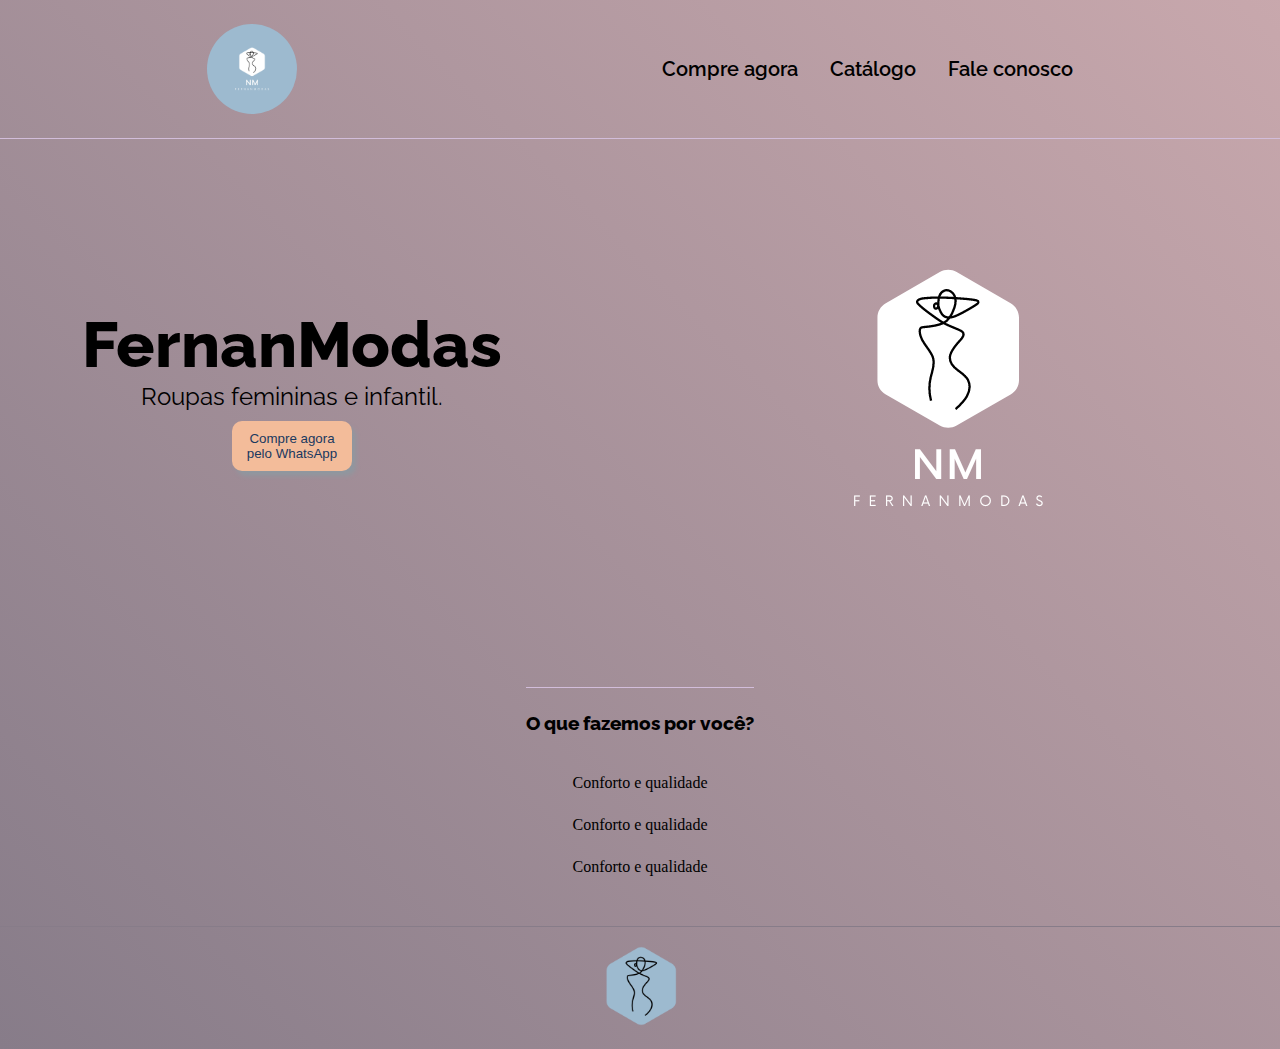
==== index.html @ 2ce52220 "Add files via upload" ====
<!DOCTYPE html>
<html lang="pt-BR">

<head>
    <meta charset="UTF-8">
    <meta http-equiv="X-UA-Compatible" content="IE=edge">
    <meta name="viewport" content="width=device-width, initial-scale=1.0">
    <meta name="description" content="O melhor da moda a pronta entrega para você!">
    <title>FernaModa</title>
    <link rel="stylesheet" href="style.css">
    
</head>

<body class="fundo">

    <header class="cabecalho">
        <img class="cabecalho-logotipo" src="nmModas.png" alt="Logo de FernaModa">
        <nav class="cabecalho-menu">
            <a class="cabecalho-item">Compre agora</a>
            <a class="cabecalho-item">Catálogo</a>
            <a class="cabecalho-item">Fale conosco</a>
        </nav>


    </header>

    <main class="conteudo">
<section class="conteudo-principal">
    <div class="conteudo-principal-escrito">
        <h1 class="conteudo-principal-escrito-titulo">FernanModas</h1>
        <h2 class="conteudo-principal-escrito-subtitulo">Roupas femininas e infantil.</h2>
        <button class="conteudo-principal-bt">Compre agora pelo WhatsApp</button>
    </div>
    <img class="conteudo-principal-img" src="nmModas1.png" alt="Silhueta de mulher">
</section>
<section class="conteudo-secundario">
    <h3 class="conteudo-secundario-titulo">O que fazemos por você?</h3>
    <p class="conteudo-secundario-paragrafo">Conforto e qualidade</p>
    <p class="conteudo-secundario-paragrafo">Conforto e qualidade</p>
    <p class="conteudo-secundario-paragrafo">Conforto e qualidade</p>
</section>
    </main>

    <footer class="rodape">
<img class="cabecalho-logotipo" src="nmModas3.png" alt="Logotipo FernanModas">
    </footer>

</body>

</html>
---- style.css ----
@import url('https://fonts.googleapis.com/css2?family=Raleway:wght@100;200&display=swap');

* {
    margin: 0;
    padding: 0;
    box-sizing: border-box;
    text-decoration: none;
}

.fundo {
    text-align: center;
    font-size: 100%;
    background-image: linear-gradient(45deg, #877c89, #efc2c2, #0b3364);
    background-size: 500%, 500%;
    animation: mymove ease 15s infinite;

}

@keyframes mymove {
    0% {
        background-position: 0%, 50%;
    }

    50% {
        background-position: 50%, 100%;
    }

    100% {
        background-position: 0%, 50%;
    }
}

.cabecalho {
    display: flex;
    flex-direction: row;
    align-items: center;
    justify-content: space-around;
    padding: 24px;
}

.cabecalho-menu {
    display: flex;
    gap: 32px;
}

.cabecalho-logotipo {
    height: 90px;
    border-radius: 100px;
}

.cabecalho-item {
    font-family: 'Raleway', sans-serif;
    font-size: 20px;
    font-weight: 600;
    justify-content: space-around;
}

.conteudo {
    border-top: 1px solid #d2bdda;
    margin-bottom: 50px;
}

.conteudo-principal {
    display: flex;
    flex-direction: row;
    align-items: center;
    justify-content: space-around;
    gap: 32px;
}

.conteudo-principal-escrito-titulo {
    font-family: 'raleway', cursive;
    font-size: 64px;
    font-weight: 800;
}

.conteudo-principal-escrito-subtitulo {
    font-family: 'raleway', cursive;
    font-weight: 400;

}

.conteudo-principal-bt {
    background-color: #f3bc9a;
    width: 120px;
    height: 50px;
    border-radius: 10px;
    border: none;
    padding: 5px;
    margin-top: 10px;
    box-shadow: 4px 5px 4px rgba(144, 151, 159, 1);
    font-family: 'raleway', cursive 700;
    color: #1a395f;
}

.conteudo-secundario {
    display: flex;
    flex-direction: column;
    align-items: center;
    gap: 24px;
    margin-top: 48px;
}

.conteudo-secundario-titulo {
    border-top: 1px solid #d2bdda;
    padding-top: 24px;
    font-family: 'raleway', cursive;
    font-weight: 800;
    margin-bottom: 16px;
}

.conteudo-secundario-paragrafo {
    font-family: 'raleway', sans-serif, 300;
    size: 18px;
}

.rodape {
    border-top: 1px #877c89 solid;
    padding: 14px;
}
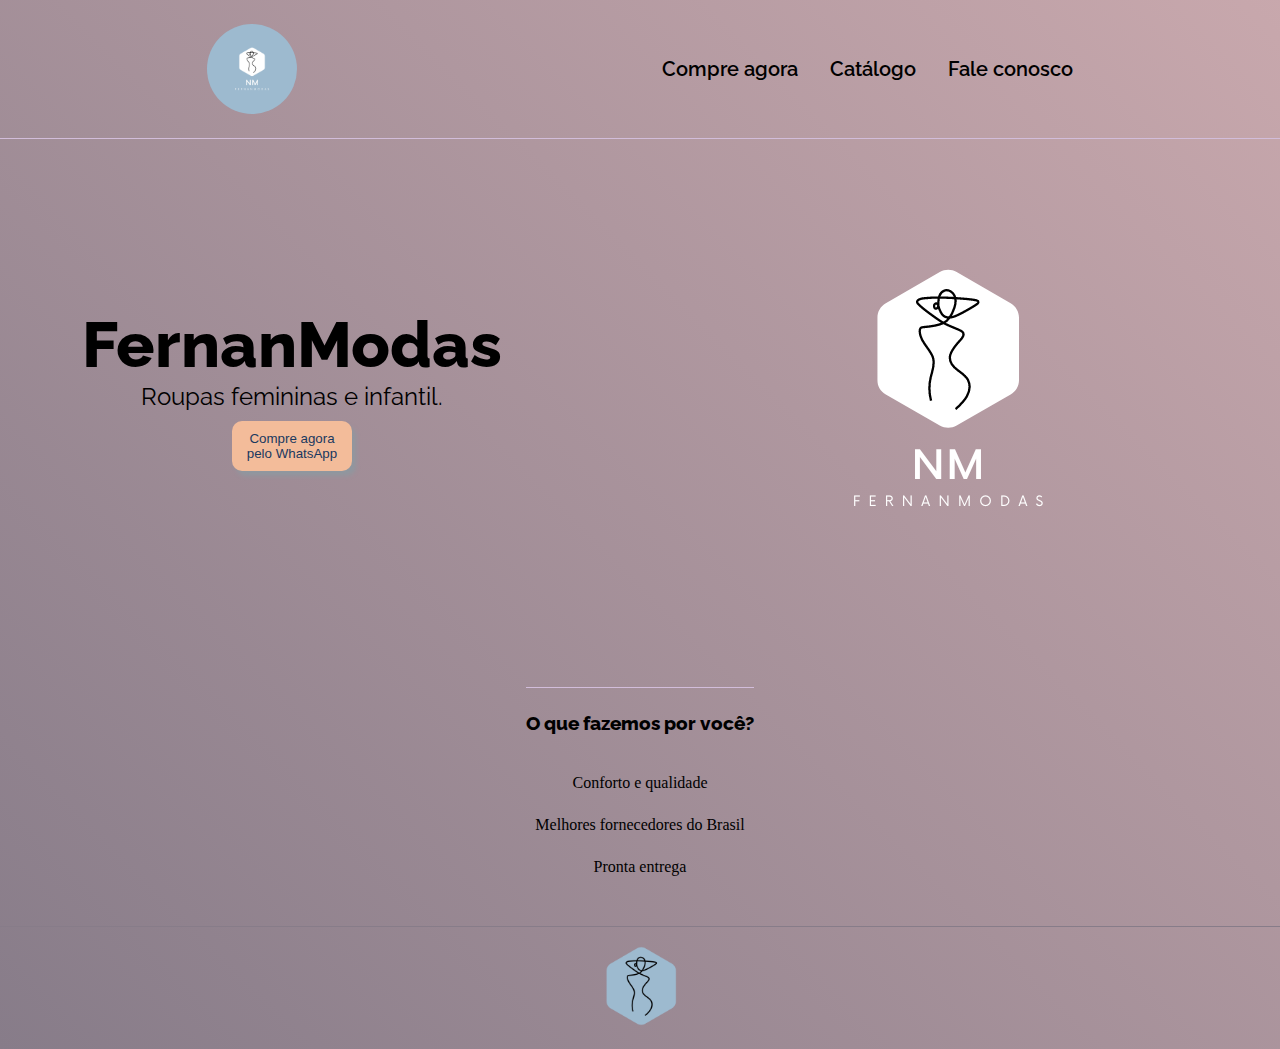
==== commit dae56363: "Add files via upload" ====
--- a/index.html
+++ b/index.html
@@ -36,8 +36,8 @@
 <section class="conteudo-secundario">
     <h3 class="conteudo-secundario-titulo">O que fazemos por você?</h3>
     <p class="conteudo-secundario-paragrafo">Conforto e qualidade</p>
-    <p class="conteudo-secundario-paragrafo">Conforto e qualidade</p>
-    <p class="conteudo-secundario-paragrafo">Conforto e qualidade</p>
+    <p class="conteudo-secundario-paragrafo">Melhores fornecedores do Brasil</p>
+    <p class="conteudo-secundario-paragrafo">Pronta entrega</p>
 </section>
     </main>
 
--- a/style.css
+++ b/style.css
@@ -13,7 +13,6 @@
     background-image: linear-gradient(45deg, #877c89, #efc2c2, #0b3364);
     background-size: 500%, 500%;
     animation: mymove ease 15s infinite;
-
 }
 
 @keyframes mymove {
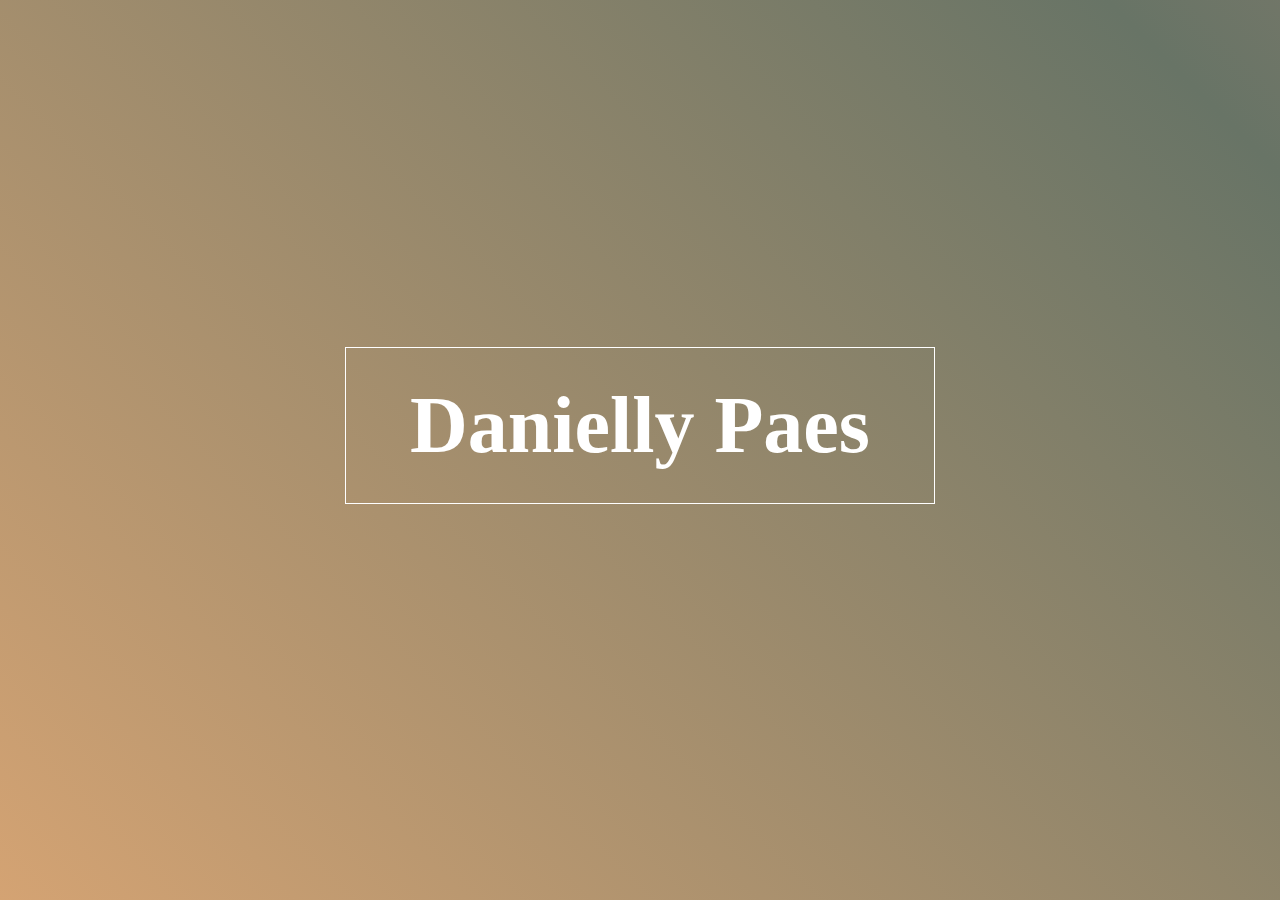
==== commit 2475efdc: "Add files via upload" ====
--- a/index.html
+++ b/index.html
@@ -1,49 +1,33 @@
-<!DOCTYPE html>
+<!doctype html>
 <html lang="pt-BR">
 
 <head>
-    <meta charset="UTF-8">
-    <meta http-equiv="X-UA-Compatible" content="IE=edge">
-    <meta name="viewport" content="width=device-width, initial-scale=1.0">
-    <meta name="description" content="O melhor da moda a pronta entrega para você!">
-    <title>FernaModa</title>
+    <meta charset="utf-8">
+    <meta name="viewport" content="width=device-width, initial-scale=1">
+    <title>POrtfólio</title>
+    <link href="https://cdn.jsdelivr.net/npm/bootstrap@5.3.0-alpha3/dist/css/bootstrap.min.css" rel="stylesheet"
+        integrity="sha384-KK94CHFLLe+nY2dmCWGMq91rCGa5gtU4mk92HdvYe+M/SXH301p5ILy+dN9+nJOZ" crossorigin="anonymous">
+    <script src="https://cdn.jsdelivr.net/npm/bootstrap@5.3.0-alpha3/dist/js/bootstrap.bundle.min.js"
+        integrity="sha384-ENjdO4Dr2bkBIFxQpeoTz1HIcje39Wm4jDKdf19U8gI4ddQ3GYNS7NTKfAdVQSZe"
+        crossorigin="anonymous"></script>
+    <script src="https://cdn.jsdelivr.net/npm/@popperjs/core@2.11.7/dist/umd/popper.min.js"
+        integrity="sha384-zYPOMqeu1DAVkHiLqWBUTcbYfZ8osu1Nd6Z89ify25QV9guujx43ITvfi12/QExE"
+        crossorigin="anonymous"></script>
+    <script src="https://cdn.jsdelivr.net/npm/bootstrap@5.3.0-alpha3/dist/js/bootstrap.min.js"
+        integrity="sha384-Y4oOpwW3duJdCWv5ly8SCFYWqFDsfob/3GkgExXKV4idmbt98QcxXYs9UoXAB7BZ"
+        crossorigin="anonymous"></script>
     <link rel="stylesheet" href="style.css">
-    
+    <script src="main.js"></script>
 </head>
 
-<body class="fundo">
-
-    <header class="cabecalho">
-        <img class="cabecalho-logotipo" src="nmModas.png" alt="Logo de FernaModa">
-        <nav class="cabecalho-menu">
-            <a class="cabecalho-item">Compre agora</a>
-            <a class="cabecalho-item">Catálogo</a>
-            <a class="cabecalho-item">Fale conosco</a>
-        </nav>
+<body class="bg">
+    <div id="conteudo">
+        <a href="segundo.html" id="botao" class="bt">Danielly Paes</a>
+        <br>
 
 
-    </header>
 
-    <main class="conteudo">
-<section class="conteudo-principal">
-    <div class="conteudo-principal-escrito">
-        <h1 class="conteudo-principal-escrito-titulo">FernanModas</h1>
-        <h2 class="conteudo-principal-escrito-subtitulo">Roupas femininas e infantil.</h2>
-        <button class="conteudo-principal-bt">Compre agora pelo WhatsApp</button>
-    </div>
-    <img class="conteudo-principal-img" src="nmModas1.png" alt="Silhueta de mulher">
-</section>
-<section class="conteudo-secundario">
-    <h3 class="conteudo-secundario-titulo">O que fazemos por você?</h3>
-    <p class="conteudo-secundario-paragrafo">Conforto e qualidade</p>
-    <p class="conteudo-secundario-paragrafo">Melhores fornecedores do Brasil</p>
-    <p class="conteudo-secundario-paragrafo">Pronta entrega</p>
-</section>
-    </main>
 
-    <footer class="rodape">
-<img class="cabecalho-logotipo" src="nmModas3.png" alt="Logotipo FernanModas">
-    </footer>
 
 </body>
 
--- a/style.css
+++ b/style.css
@@ -1,27 +1,63 @@
-@import url('https://fonts.googleapis.com/css2?family=Raleway:wght@100;200&display=swap');
 
 * {
-    margin: 0;
-    padding: 0;
-    box-sizing: border-box;
+    padding:0;
+    margin:0;
+    vertical-align:baseline;
+    list-style:none;
+    border:0
+    }
+
+.bt {
+    font-family: "Zapfino", serif;
+    font-weight: 700;
+    font-size: 5rem;
+    color: #fff;
+    border: 0.01rem solid #fff;
+    padding: 2rem 4rem;
+    background: none;
+    display: flex;
+    align-items: center;
+    justify-content: center;
+    margin-bottom: 2rem;
+    animation: jumping 1s linear infinite;
+    cursor: pointer;
     text-decoration: none;
+
 }
 
-.fundo {
-    text-align: center;
-    font-size: 100%;
-    background-image: linear-gradient(45deg, #877c89, #efc2c2, #0b3364);
-    background-size: 500%, 500%;
-    animation: mymove ease 15s infinite;
+@keyframes jumping {
+    from {
+        transform: translateY(-15px);
+    }
+
+    50% {
+        transform: translateY(0px);
+    }
+
+    to {
+        transform: translateY(-15px);
+    }
 }
 
-@keyframes mymove {
+.bg {
+    display: flex;
+    align-items: center;
+    justify-content: center;
+    height: 100vh;
+    width: 100vw;
+    background: linear-gradient(45deg, #d4a373, #687466, #cd8d7b, #fbc490);
+    background-size: 400%, 400%;
+    animation: cores 15s ease infinite;
+    
+}
+
+@keyframes cores {
     0% {
         background-position: 0%, 50%;
     }
 
     50% {
-        background-position: 50%, 100%;
+        background-position: 100%, 50%;
     }
 
     100% {
@@ -29,91 +65,46 @@
     }
 }
 
-.cabecalho {
-    display: flex;
-    flex-direction: row;
-    align-items: center;
-    justify-content: space-around;
-    padding: 24px;
+#conteudo {
+    height: auto;
 }
 
-.cabecalho-menu {
-    display: flex;
-    gap: 32px;
+.bg2 {
+    text-align: center;
+    height: 100vh;
+    width: 100vw;
+    background: linear-gradient(45deg, #d4a373, #687466, #cd8d7b, #fbc490);
+    background-size: 400%, 400%;
+    animation: cores 15s ease infinite;
 }
 
-.cabecalho-logotipo {
-    height: 90px;
-    border-radius: 100px;
-}
-
-.cabecalho-item {
-    font-family: 'Raleway', sans-serif;
-    font-size: 20px;
-    font-weight: 600;
-    justify-content: space-around;
-}
-
-.conteudo {
-    border-top: 1px solid #d2bdda;
-    margin-bottom: 50px;
-}
-
-.conteudo-principal {
-    display: flex;
-    flex-direction: row;
-    align-items: center;
-    justify-content: space-around;
-    gap: 32px;
-}
-
-.conteudo-principal-escrito-titulo {
-    font-family: 'raleway', cursive;
-    font-size: 64px;
-    font-weight: 800;
-}
-
-.conteudo-principal-escrito-subtitulo {
-    font-family: 'raleway', cursive;
-    font-weight: 400;
+.conteudo2-text {
+    font-family: "Zapfino", sans-serif;
+    color: #000;
+    width: 400px;
+    margin-left: auto;
+    margin-right: auto;
 
 }
 
-.conteudo-principal-bt {
-    background-color: #f3bc9a;
-    width: 120px;
-    height: 50px;
-    border-radius: 10px;
-    border: none;
-    padding: 5px;
-    margin-top: 10px;
-    box-shadow: 4px 5px 4px rgba(144, 151, 159, 1);
-    font-family: 'raleway', cursive 700;
-    color: #1a395f;
+.conteudo2-text-img {
+    border-radius: 80px;
+    justify-content: center;
+    box-shadow: 5px -10px 10px rgb(114, 113, 105);
+}
+.bg3{
+    text-decoration: none;
+    text-align: center;
+    height: 100vh;
+    width: 100vw;
+    background: linear-gradient(45deg, #d4a373, #687466, #cd8d7b, #fbc490);
+    background-size: 400%, 400%;
+    animation: cores 15s ease infinite;
+    padding: 40px;
 }
 
-.conteudo-secundario {
-    display: flex;
-    flex-direction: column;
-    align-items: center;
-    gap: 24px;
-    margin-top: 48px;
+.carousel-imagens{
+    width: 800px;
+    text-decoration:none;
+    padding-top: 10px;
 }
-
-.conteudo-secundario-titulo {
-    border-top: 1px solid #d2bdda;
-    padding-top: 24px;
-    font-family: 'raleway', cursive;
-    font-weight: 800;
-    margin-bottom: 16px;
-}
-
-.conteudo-secundario-paragrafo {
-    font-family: 'raleway', sans-serif, 300;
-    size: 18px;
-}
-
-.rodape {
-    border-top: 1px #877c89 solid;
-    padding: 14px;
-}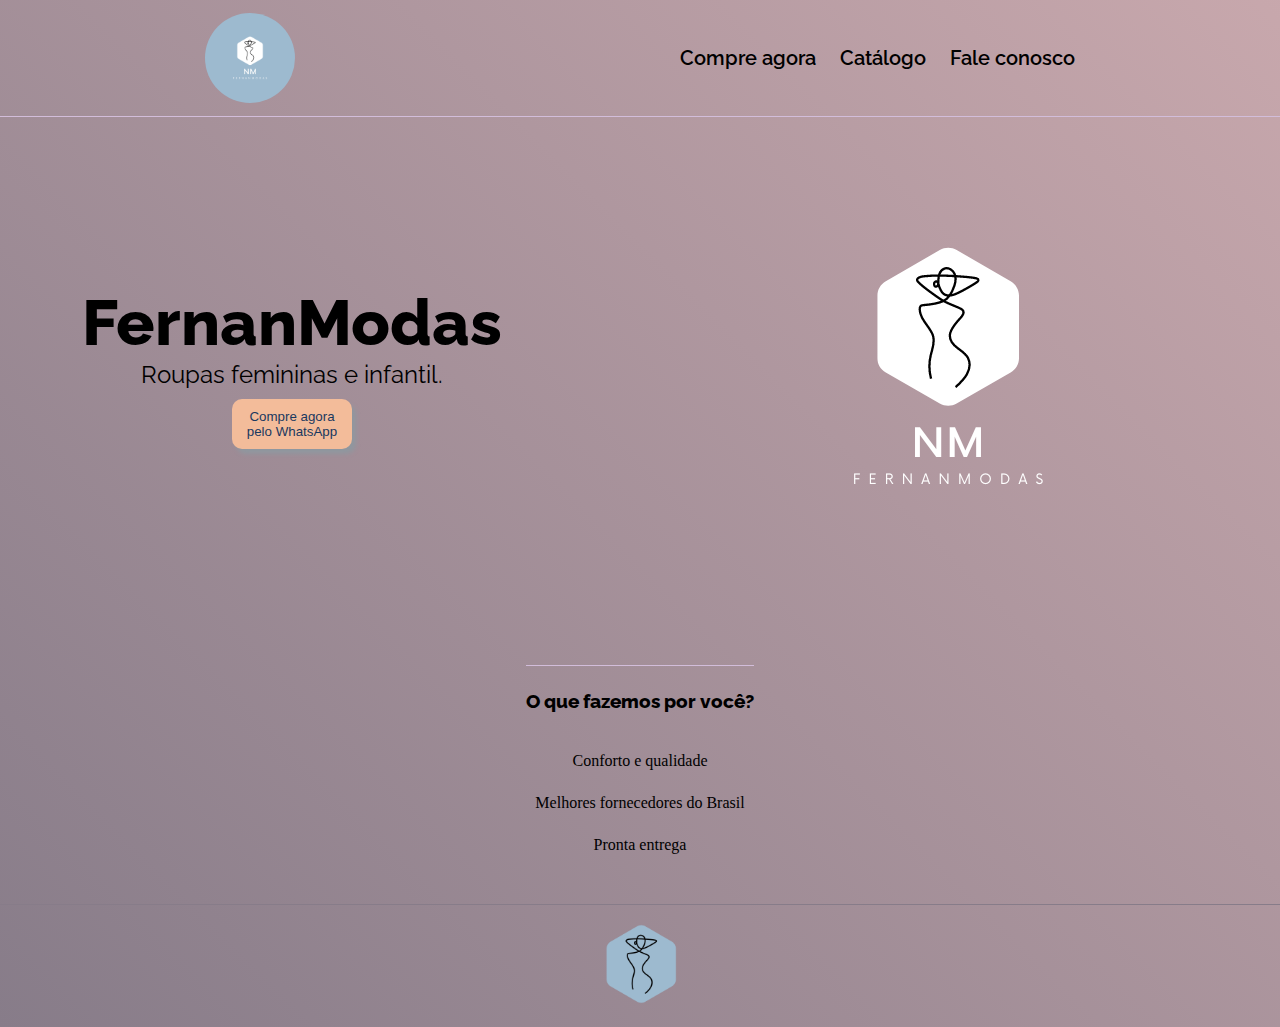
==== commit 9f80b5a8: "Add files via upload" ====
--- a/index.html
+++ b/index.html
@@ -1,33 +1,49 @@
-<!doctype html>
+<!DOCTYPE html>
 <html lang="pt-BR">
 
 <head>
-    <meta charset="utf-8">
-    <meta name="viewport" content="width=device-width, initial-scale=1">
-    <title>POrtfólio</title>
-    <link href="https://cdn.jsdelivr.net/npm/bootstrap@5.3.0-alpha3/dist/css/bootstrap.min.css" rel="stylesheet"
-        integrity="sha384-KK94CHFLLe+nY2dmCWGMq91rCGa5gtU4mk92HdvYe+M/SXH301p5ILy+dN9+nJOZ" crossorigin="anonymous">
-    <script src="https://cdn.jsdelivr.net/npm/bootstrap@5.3.0-alpha3/dist/js/bootstrap.bundle.min.js"
-        integrity="sha384-ENjdO4Dr2bkBIFxQpeoTz1HIcje39Wm4jDKdf19U8gI4ddQ3GYNS7NTKfAdVQSZe"
-        crossorigin="anonymous"></script>
-    <script src="https://cdn.jsdelivr.net/npm/@popperjs/core@2.11.7/dist/umd/popper.min.js"
-        integrity="sha384-zYPOMqeu1DAVkHiLqWBUTcbYfZ8osu1Nd6Z89ify25QV9guujx43ITvfi12/QExE"
-        crossorigin="anonymous"></script>
-    <script src="https://cdn.jsdelivr.net/npm/bootstrap@5.3.0-alpha3/dist/js/bootstrap.min.js"
-        integrity="sha384-Y4oOpwW3duJdCWv5ly8SCFYWqFDsfob/3GkgExXKV4idmbt98QcxXYs9UoXAB7BZ"
-        crossorigin="anonymous"></script>
+    <meta charset="UTF-8">
+    <meta http-equiv="X-UA-Compatible" content="IE=edge">
+    <meta name="viewport" content="width=device-width, initial-scale=1.0">
+    <meta name="description" content="O melhor da moda a pronta entrega para você!">
+    <title>FernaModa</title>
     <link rel="stylesheet" href="style.css">
-    <script src="main.js"></script>
+    
 </head>
 
-<body class="bg">
-    <div id="conteudo">
-        <a href="segundo.html" id="botao" class="bt">Danielly Paes</a>
-        <br>
+<body class="fundo">
+
+    <header class="cabecalho">
+        <img class="cabecalho-logotipo" src="nmModas.png" alt="Logo de FernaModa">
+        <nav class="cabecalho-menu">
+            <a class="cabecalho-item">Compre agora</a>
+            <a class="cabecalho-item">Catálogo</a>
+            <a class="cabecalho-item">Fale conosco</a>
+        </nav>
 
 
+    </header>
 
+    <main class="conteudo">
+<section class="conteudo-principal">
+    <div class="conteudo-principal-escrito">
+        <h1 class="conteudo-principal-escrito-titulo">FernanModas</h1>
+        <h2 class="conteudo-principal-escrito-subtitulo">Roupas femininas e infantil.</h2>
+        <button class="conteudo-principal-bt">Compre agora pelo WhatsApp</button>
+    </div>
+    <img class="conteudo-principal-img" src="nmModas1.png" alt="Silhueta de mulher">
+</section>
+<section class="conteudo-secundario">
+    <h3 class="conteudo-secundario-titulo">O que fazemos por você?</h3>
+    <p class="conteudo-secundario-paragrafo">Conforto e qualidade</p>
+    <p class="conteudo-secundario-paragrafo">Melhores fornecedores do Brasil</p>
+    <p class="conteudo-secundario-paragrafo">Pronta entrega</p>
+</section>
+    </main>
 
+    <footer class="rodape">
+<img class="cabecalho-logotipo" src="nmModas3.png" alt="Logotipo FernanModas">
+    </footer>
 
 </body>
 
--- a/style.css
+++ b/style.css
@@ -1,63 +1,27 @@
+@import url('https://fonts.googleapis.com/css2?family=Raleway:wght@100;200&display=swap');
 
 * {
-    padding:0;
-    margin:0;
-    vertical-align:baseline;
-    list-style:none;
-    border:0
-    }
-
-.bt {
-    font-family: "Zapfino", serif;
-    font-weight: 700;
-    font-size: 5rem;
-    color: #fff;
-    border: 0.01rem solid #fff;
-    padding: 2rem 4rem;
-    background: none;
-    display: flex;
-    align-items: center;
-    justify-content: center;
-    margin-bottom: 2rem;
-    animation: jumping 1s linear infinite;
-    cursor: pointer;
+    margin: 0;
+    padding: 0;
+    box-sizing: border-box;
     text-decoration: none;
-
 }
 
-@keyframes jumping {
-    from {
-        transform: translateY(-15px);
-    }
-
-    50% {
-        transform: translateY(0px);
-    }
-
-    to {
-        transform: translateY(-15px);
-    }
+.fundo {
+    text-align: center;
+    font-size: 100%;
+    background-image: linear-gradient(45deg, #877c89, #efc2c2, #0b3364);
+    background-size: 500%, 500%;
+    animation: mymove ease 15s infinite;
 }
 
-.bg {
-    display: flex;
-    align-items: center;
-    justify-content: center;
-    height: 100vh;
-    width: 100vw;
-    background: linear-gradient(45deg, #d4a373, #687466, #cd8d7b, #fbc490);
-    background-size: 400%, 400%;
-    animation: cores 15s ease infinite;
-    
-}
-
-@keyframes cores {
+@keyframes mymove {
     0% {
         background-position: 0%, 50%;
     }
 
     50% {
-        background-position: 100%, 50%;
+        background-position: 50%, 100%;
     }
 
     100% {
@@ -65,46 +29,91 @@
     }
 }
 
-#conteudo {
-    height: auto;
+.cabecalho {
+    display: flex;
+    flex-direction: row;
+    align-items: center;
+    justify-content: space-around;
+    padding: 1%;
 }
 
-.bg2 {
-    text-align: center;
-    height: 100vh;
-    width: 100vw;
-    background: linear-gradient(45deg, #d4a373, #687466, #cd8d7b, #fbc490);
-    background-size: 400%, 400%;
-    animation: cores 15s ease infinite;
+.cabecalho-menu {
+    display: flex;
+    gap:24px;
 }
 
-.conteudo2-text {
-    font-family: "Zapfino", sans-serif;
-    color: #000;
-    width: 400px;
-    margin-left: auto;
-    margin-right: auto;
+.cabecalho-logotipo {
+    height: 90px;
+    border-radius: 100px;
+}
+
+.cabecalho-item {
+    font-family: 'Raleway', sans-serif;
+    font-size: 20px;
+    font-weight: 600;
+    justify-content: space-around;
+}
+
+.conteudo {
+    border-top: 1px solid #d2bdda;
+    margin-bottom: 50px;
+}
+
+.conteudo-principal {
+    display: flex;
+    flex-direction: row;
+    align-items: center;
+    justify-content: space-around;
+    gap: 32px;
+}
+
+.conteudo-principal-escrito-titulo {
+    font-family: 'raleway', cursive;
+    font-size: 64px;
+    font-weight: 800;
+}
+
+.conteudo-principal-escrito-subtitulo {
+    font-family: 'raleway', cursive;
+    font-weight: 400;
 
 }
 
-.conteudo2-text-img {
-    border-radius: 80px;
-    justify-content: center;
-    box-shadow: 5px -10px 10px rgb(114, 113, 105);
-}
-.bg3{
-    text-decoration: none;
-    text-align: center;
-    height: 100vh;
-    width: 100vw;
-    background: linear-gradient(45deg, #d4a373, #687466, #cd8d7b, #fbc490);
-    background-size: 400%, 400%;
-    animation: cores 15s ease infinite;
-    padding: 40px;
+.conteudo-principal-bt {
+    background-color: #f3bc9a;
+    width: 120px;
+    height: 50px;
+    border-radius: 10px;
+    border: none;
+    padding: 5px;
+    margin-top: 10px;
+    box-shadow: 4px 5px 4px rgba(144, 151, 159, 1);
+    font-family: 'raleway', cursive 700;
+    color: #1a395f;
 }
 
-.carousel-imagens{
-    width: 800px;
-    text-decoration:none;
-    padding-top: 10px;
+.conteudo-secundario {
+    display: flex;
+    flex-direction: column;
+    align-items: center;
+    gap: 24px;
+    margin-top: 48px;
 }
+
+.conteudo-secundario-titulo {
+    border-top: 1px solid #d2bdda;
+    padding-top: 24px;
+    font-family: 'raleway', cursive;
+    font-weight: 800;
+    margin-bottom: 16px;
+}
+
+.conteudo-secundario-paragrafo {
+    font-family: 'raleway', sans-serif, 300;
+    size: 18px;
+}
+
+.rodape {
+    border-top: 1px #877c89 solid;
+    padding: 14px;
+}